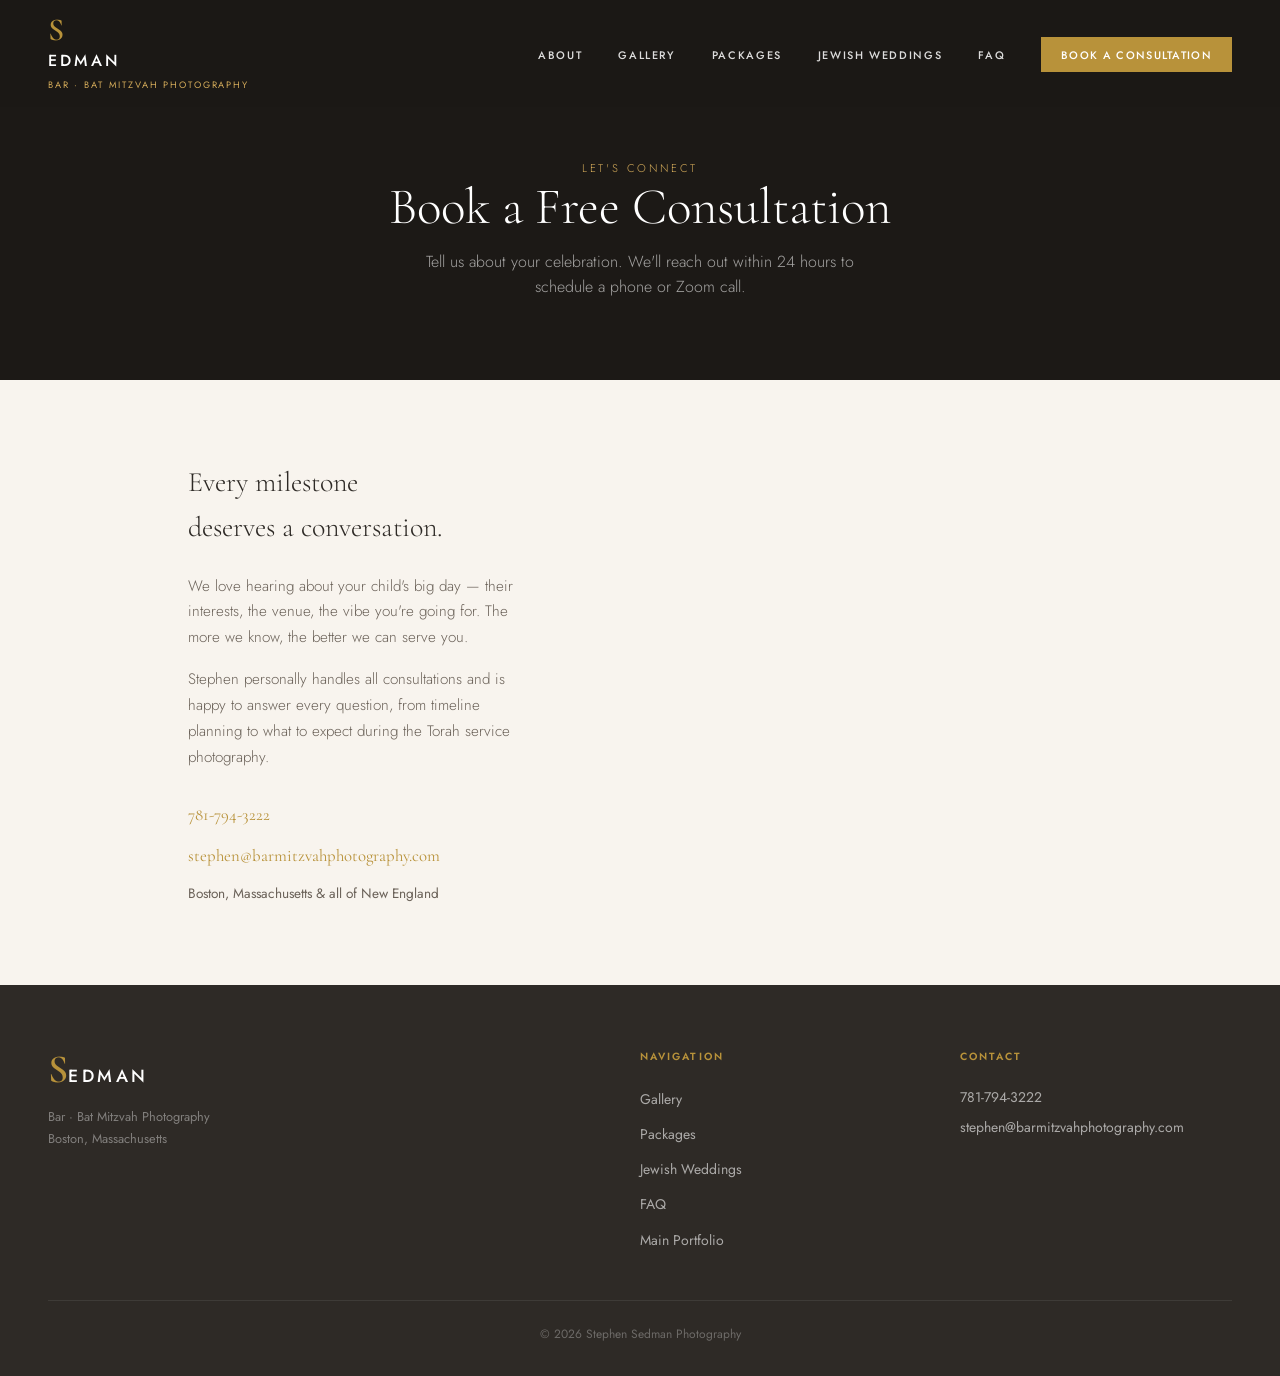
==== contact.html @ 59e9eb28 "Initial site" ====
<!DOCTYPE html>
<html lang="en">
<head>
  <meta charset="UTF-8" />
  <meta name="viewport" content="width=device-width, initial-scale=1.0" />
  <title>Book a Consultation | Sedman Bar Mitzvah Photography</title>
  <link rel="preconnect" href="https://fonts.googleapis.com" />
  <link rel="preconnect" href="https://fonts.gstatic.com" crossorigin />
  <link href="https://fonts.googleapis.com/css2?family=Cormorant+Garamond:ital,wght@0,300;0,400;0,600;1,300;1,400&family=Jost:wght@300;400;500;600&display=swap" rel="stylesheet" />
  <link rel="stylesheet" href="styles/main.css" />
  <style>
    .page-hero{background:var(--charcoal);padding:10rem 3rem 5rem;text-align:center}
    .page-hero .section-eyebrow{color:var(--gold-light)}
    .page-hero .section-title{color:var(--white);margin-bottom:.75rem}
    .page-hero p{color:rgba(255,255,255,.6);font-weight:300;max-width:50ch;margin:0 auto}
    .contact-body{max-width:1000px;margin:5rem auto;padding:0 3rem;display:grid;grid-template-columns:1fr 1.5fr;gap:5rem;align-items:start}
    .contact-info h3{font-family:var(--font-display);font-size:1.75rem;font-weight:300;margin-bottom:1.5rem}
    .contact-info p{color:var(--text-light);margin-bottom:1rem;line-height:1.7;font-size:.95rem;font-weight:300}
    .contact-detail{display:flex;flex-direction:column;gap:.85rem;margin-top:2rem}
    .contact-detail a{font-size:1.05rem;color:var(--gold);font-family:var(--font-display)}
    .honeybook-wrap{min-height:400px}
    @media(max-width:768px){.contact-body{grid-template-columns:1fr;padding:0 1.5rem}.page-hero{padding:8rem 1.5rem 4rem}}
  </style>
</head>
<body>
  <nav class="nav scrolled" id="nav">
    <a href="/" class="nav-logo">
      <span class="logo-s">S</span><span class="logo-text">EDMAN</span>
      <span class="logo-sub">BAR · BAT MITZVAH PHOTOGRAPHY</span>
    </a>
    <button class="nav-toggle" id="navToggle"><span></span><span></span><span></span></button>
    <ul class="nav-links" id="navLinks">
      <li><a href="/#about">About</a></li>
      <li><a href="gallery.html">Gallery</a></li>
      <li><a href="packages.html">Packages</a></li>
      <li><a href="jewish-weddings.html">Jewish Weddings</a></li>
      <li><a href="faq.html">FAQ</a></li>
      <li><a href="contact.html" class="nav-cta">Book a Consultation</a></li>
    </ul>
  </nav>
  <section class="page-hero">
    <p class="section-eyebrow">Let's Connect</p>
    <h1 class="section-title">Book a Free Consultation</h1>
    <p>Tell us about your celebration. We'll reach out within 24 hours to schedule a phone or Zoom call.</p>
  </section>
  <section class="contact-body">
    <div class="contact-info">
      <h3>Every milestone<br />deserves a conversation.</h3>
      <p>We love hearing about your child's big day — their interests, the venue, the vibe you're going for. The more we know, the better we can serve you.</p>
      <p>Stephen personally handles all consultations and is happy to answer every question, from timeline planning to what to expect during the Torah service photography.</p>
      <div class="contact-detail">
        <a href="tel:7817943222">781-794-3222</a>
        <a href="mailto:stephen@barmitzvahphotography.com">stephen@barmitzvahphotography.com</a>
        <span style="font-size:.85rem;color:var(--text-light)">Boston, Massachusetts &amp; all of New England</span>
      </div>
    </div>
    <div class="honeybook-wrap">
      <div class="hb-p-692e66d33b43d40007d39fa3-6"></div>
      <img height="1" width="1" style="display:none" src="https://www.honeybook.com/p.png?pid=692e66d33b43d40007d39fa3">
      <script>
        (function(h,b,s,n,i,p,e,t){h._HB_=h._HB_||{};h._HB_.pid=i;;;;t=b.createElement(s);t.type="text/javascript";t.async=!0;t.src=n;e=b.getElementsByTagName(s)[0];e.parentNode.insertBefore(t,e);})(window,document,"script","https://widget.honeybook.com/assets_users_production/websiteplacements/placement-controller.min.js","692e66d33b43d40007d39fa3");
      </script>
    </div>
  </section>
  <footer class="footer">
    <div class="footer-inner">
      <div class="footer-brand">
        <span class="logo-s">S</span><span class="logo-text">EDMAN</span>
        <p class="footer-tagline">Bar · Bat Mitzvah Photography<br />Boston, Massachusetts</p>
      </div>
      <div class="footer-links">
        <h4>Navigation</h4>
        <ul>
          <li><a href="gallery.html">Gallery</a></li>
          <li><a href="packages.html">Packages</a></li>
          <li><a href="jewish-weddings.html">Jewish Weddings</a></li>
          <li><a href="faq.html">FAQ</a></li>
          <li><a href="https://www.stephensedman.com" target="_blank">Main Portfolio</a></li>
        </ul>
      </div>
      <div class="footer-contact">
        <h4>Contact</h4>
        <p><a href="tel:7817943222">781-794-3222</a></p>
        <p><a href="mailto:stephen@barmitzvahphotography.com">stephen@barmitzvahphotography.com</a></p>
      </div>
    </div>
    <div class="footer-bottom">
      <p>© 2026 Stephen Sedman Photography</p>
    </div>
  </footer>
  <script src="scripts/main.js"></script>
</body>
</html>
---- styles/main.css ----
/* =============================================
   SEDMAN BAR MITZVAH PHOTOGRAPHY
   Aesthetic: Refined luxury editorial — warm cream,
   deep charcoal, gold accents, Cormorant Garamond
   ============================================= */

:root {
  --cream: #f8f4ee;
  --cream-dark: #ede7db;
  --charcoal: #1c1916;
  --charcoal-mid: #2e2a26;
  --charcoal-light: #4a453f;
  --gold: #b8923a;
  --gold-light: #d4ab5a;
  --gold-pale: #f0e0b8;
  --text: #2e2a26;
  --text-light: #6b6259;
  --white: #ffffff;
  --font-display: 'Cormorant Garamond', Georgia, serif;
  --font-body: 'Jost', system-ui, sans-serif;
  --max-w: 1280px;
  --radius: 2px;
  --transition: 0.35s cubic-bezier(0.25, 0.46, 0.45, 0.94);
}

*, *::before, *::after { box-sizing: border-box; margin: 0; padding: 0; }

html { scroll-behavior: smooth; font-size: 16px; }

body {
  font-family: var(--font-body);
  background: var(--cream);
  color: var(--text);
  overflow-x: hidden;
  line-height: 1.6;
}

img { display: block; max-width: 100%; }
a { color: inherit; text-decoration: none; }
ul { list-style: none; }

/* ---- TYPOGRAPHY ---- */
.section-eyebrow {
  font-family: var(--font-body);
  font-size: 0.7rem;
  font-weight: 600;
  letter-spacing: 0.25em;
  text-transform: uppercase;
  color: var(--gold);
  margin-bottom: 0.75rem;
}

.section-title {
  font-family: var(--font-display);
  font-size: clamp(2rem, 4vw, 3.5rem);
  font-weight: 300;
  line-height: 1.15;
  color: var(--charcoal);
  margin-bottom: 1.5rem;
}

.section-title em {
  font-style: italic;
  color: var(--gold);
}

/* ---- BUTTONS ---- */
.btn {
  display: inline-block;
  font-family: var(--font-body);
  font-size: 0.72rem;
  font-weight: 600;
  letter-spacing: 0.18em;
  text-transform: uppercase;
  padding: 0.9rem 2.25rem;
  border: 1.5px solid transparent;
  cursor: pointer;
  transition: var(--transition);
  text-align: center;
}

.btn-primary {
  background: var(--gold);
  color: var(--white);
  border-color: var(--gold);
}
.btn-primary:hover { background: var(--charcoal); border-color: var(--charcoal); }

.btn-ghost {
  background: transparent;
  color: var(--white);
  border-color: rgba(255,255,255,0.6);
}
.btn-ghost:hover { background: var(--white); color: var(--charcoal); border-color: var(--white); }

.btn-ghost-gold {
  background: transparent;
  color: var(--gold-light);
  border-color: var(--gold-light);
}
.btn-ghost-gold:hover { background: var(--gold-light); color: var(--charcoal); }

.btn-outline {
  background: transparent;
  color: var(--charcoal);
  border-color: var(--charcoal);
}
.btn-outline:hover { background: var(--charcoal); color: var(--white); }

.btn-outline-dark {
  background: transparent;
  color: var(--charcoal);
  border-color: var(--charcoal-light);
}
.btn-outline-dark:hover { background: var(--charcoal); color: var(--white); }

.btn-dark {
  background: var(--charcoal);
  color: var(--white);
  border-color: var(--charcoal);
}
.btn-dark:hover { background: var(--gold); border-color: var(--gold); }

.btn-large { padding: 1.1rem 3rem; font-size: 0.8rem; }

/* ---- NAV ---- */
.nav {
  position: fixed;
  top: 0; left: 0; right: 0;
  z-index: 1000;
  display: flex;
  align-items: center;
  justify-content: space-between;
  padding: 1.25rem 3rem;
  background: transparent;
  transition: background 0.4s ease, padding 0.3s ease;
}

.nav.scrolled {
  background: rgba(28, 25, 22, 0.97);
  backdrop-filter: blur(8px);
  padding: 0.9rem 3rem;
}

.nav-logo {
  display: flex;
  align-items: baseline;
  gap: 0.4rem;
  flex-direction: column;
}

.logo-s {
  font-family: var(--font-display);
  font-size: 2rem;
  font-weight: 600;
  color: var(--gold);
  line-height: 1;
  display: inline;
}

.logo-text {
  font-family: var(--font-body);
  font-size: 1rem;
  font-weight: 500;
  letter-spacing: 0.2em;
  color: var(--white);
  line-height: 1;
}

.logo-sub {
  display: block;
  font-size: 0.58rem;
  letter-spacing: 0.2em;
  color: var(--gold-light);
  text-transform: uppercase;
  font-family: var(--font-body);
  font-weight: 400;
  margin-top: 0.15rem;
}

.nav-links {
  display: flex;
  align-items: center;
  gap: 2.25rem;
}

.nav-links a {
  font-size: 0.68rem;
  font-weight: 500;
  letter-spacing: 0.15em;
  text-transform: uppercase;
  color: rgba(255,255,255,0.85);
  transition: color 0.2s;
}

.nav-links a:hover { color: var(--gold-light); }

.nav-links .nav-cta {
  background: var(--gold);
  color: var(--white);
  padding: 0.6rem 1.25rem;
  letter-spacing: 0.12em;
}
.nav-links .nav-cta:hover { background: var(--gold-light); color: var(--charcoal); }

.nav-toggle {
  display: none;
  flex-direction: column;
  gap: 5px;
  background: none;
  border: none;
  cursor: pointer;
  padding: 4px;
}
.nav-toggle span {
  display: block;
  width: 24px;
  height: 1.5px;
  background: var(--white);
  transition: var(--transition);
}

/* ---- HERO ---- */
.hero {
  position: relative;
  min-height: 100vh;
  display: flex;
  align-items: center;
  overflow: hidden;
}

.hero-bg {
  position: absolute;
  inset: 0;
}

.hero-img-placeholder {
  width: 100%;
  height: 100%;
  background: linear-gradient(135deg, #2a2018 0%, #4a3828 35%, #1c1612 100%);
  /* Replace this with: background-image: url('/images/hero.jpg'); background-size: cover; background-position: center; */
}

.hero-overlay {
  position: absolute;
  inset: 0;
  background: linear-gradient(
    to right,
    rgba(15, 12, 8, 0.75) 0%,
    rgba(15, 12, 8, 0.4) 60%,
    rgba(15, 12, 8, 0.1) 100%
  );
  z-index: 1;
}

.hero-content {
  position: relative;
  z-index: 2;
  max-width: var(--max-w);
  margin: 0 auto;
  padding: 0 3rem;
  padding-top: 8rem;
}

.hero-eyebrow {
  font-size: 0.68rem;
  letter-spacing: 0.3em;
  text-transform: uppercase;
  color: var(--gold-light);
  font-family: var(--font-body);
  font-weight: 500;
  margin-bottom: 1.25rem;
  opacity: 0;
  animation: fadeUp 0.8s 0.2s ease forwards;
}

.hero-headline {
  font-family: var(--font-display);
  font-size: clamp(2.75rem, 6vw, 5.5rem);
  font-weight: 300;
  line-height: 1.1;
  color: var(--white);
  margin-bottom: 1.5rem;
  max-width: 16ch;
  opacity: 0;
  animation: fadeUp 0.8s 0.4s ease forwards;
}

.hero-headline em {
  font-style: italic;
  color: var(--gold-light);
}

.hero-sub {
  font-size: 1.05rem;
  color: rgba(255,255,255,0.8);
  max-width: 46ch;
  line-height: 1.7;
  margin-bottom: 2.5rem;
  font-weight: 300;
  opacity: 0;
  animation: fadeUp 0.8s 0.6s ease forwards;
}

.hero-ctas {
  display: flex;
  gap: 1rem;
  flex-wrap: wrap;
  opacity: 0;
  animation: fadeUp 0.8s 0.8s ease forwards;
}

.hero-scroll {
  position: absolute;
  bottom: 2.5rem;
  left: 50%;
  transform: translateX(-50%);
  z-index: 2;
  display: flex;
  flex-direction: column;
  align-items: center;
  gap: 0.5rem;
  color: rgba(255,255,255,0.5);
  font-size: 0.6rem;
  letter-spacing: 0.2em;
  text-transform: uppercase;
}

.hero-scroll-line {
  width: 1px;
  height: 48px;
  background: linear-gradient(to bottom, rgba(255,255,255,0.5), transparent);
  animation: scrollPulse 2s ease infinite;
}

@keyframes fadeUp {
  from { opacity: 0; transform: translateY(24px); }
  to   { opacity: 1; transform: translateY(0); }
}

@keyframes scrollPulse {
  0%, 100% { opacity: 0.5; transform: scaleY(1); }
  50% { opacity: 1; transform: scaleY(0.7); }
}

/* ---- STATS ---- */
.stats {
  background: var(--charcoal);
  padding: 3.5rem 3rem;
}

.stats-grid {
  max-width: var(--max-w);
  margin: 0 auto;
  display: grid;
  grid-template-columns: repeat(4, 1fr);
  gap: 2rem;
  text-align: center;
}

.stat-num {
  display: block;
  font-family: var(--font-display);
  font-size: clamp(2.5rem, 4vw, 3.75rem);
  font-weight: 300;
  color: var(--gold-light);
  line-height: 1;
  margin-bottom: 0.4rem;
}

.stat-num sup {
  font-size: 0.5em;
  vertical-align: super;
}

.stat-label {
  display: block;
  font-size: 0.68rem;
  letter-spacing: 0.18em;
  text-transform: uppercase;
  color: rgba(255,255,255,0.5);
  font-weight: 400;
}

/* ---- ABOUT ---- */
.about {
  display: grid;
  grid-template-columns: 1fr 1fr;
  gap: 0;
  max-width: var(--max-w);
  margin: 6rem auto;
  padding: 0 3rem;
  align-items: center;
  gap: 5rem;
}

.about-img-box {
  position: relative;
}

.about-img-placeholder {
  width: 100%;
  aspect-ratio: 3/4;
  background: linear-gradient(135deg, var(--cream-dark) 0%, var(--charcoal-light) 100%);
  /* Replace with: background-image: url('/images/stephen.jpg'); background-size: cover; */
}

.about-img-accent {
  position: absolute;
  bottom: -1.5rem;
  right: -1.5rem;
  width: 60%;
  height: 60%;
  border: 2px solid var(--gold);
  z-index: -1;
}

.about-body {
  font-size: 1.05rem;
  line-height: 1.8;
  color: var(--text-light);
  margin-bottom: 1.25rem;
  font-weight: 300;
}

.about-credentials {
  margin: 2rem 0;
  display: flex;
  flex-direction: column;
  gap: 0.75rem;
}

.credential {
  display: flex;
  align-items: flex-start;
  gap: 0.75rem;
  font-size: 0.9rem;
  color: var(--text-light);
}

.cred-icon {
  color: var(--gold);
  flex-shrink: 0;
  margin-top: 0.1rem;
}

/* ---- GALLERY PREVIEW ---- */
.gallery-preview {
  background: var(--charcoal-mid);
  padding: 6rem 3rem;
}

.gallery-header {
  text-align: center;
  margin-bottom: 3rem;
}

.gallery-header .section-title { color: var(--white); }
.gallery-header .section-eyebrow { color: var(--gold-light); }

.gallery-grid {
  max-width: var(--max-w);
  margin: 0 auto;
  display: grid;
  grid-template-columns: repeat(3, 1fr);
  grid-template-rows: 280px 280px;
  gap: 8px;
}

.gallery-cell {
  position: relative;
  overflow: hidden;
  cursor: pointer;
}

.gallery-cell.tall { grid-row: span 2; }
.gallery-cell.wide { grid-column: span 2; }

.gallery-placeholder {
  width: 100%;
  height: 100%;
  background: linear-gradient(135deg, #3a3028 0%, #5a4a38 50%, #2a2018 100%);
  transition: transform 0.6s ease;
  /* Replace with actual photo background images */
}

.gallery-cell:hover .gallery-placeholder { transform: scale(1.04); }

.gallery-caption {
  position: absolute;
  bottom: 0; left: 0; right: 0;
  padding: 1.5rem 1rem 1rem;
  background: linear-gradient(transparent, rgba(0,0,0,0.7));
  color: var(--white);
  font-family: var(--font-display);
  font-size: 1.1rem;
  font-style: italic;
  font-weight: 300;
  opacity: 0;
  transform: translateY(8px);
  transition: var(--transition);
}

.gallery-cell:hover .gallery-caption { opacity: 1; transform: translateY(0); }

.gallery-footer {
  text-align: center;
  margin-top: 2.5rem;
}
.gallery-footer .btn-outline { color: var(--white); border-color: rgba(255,255,255,0.5); }
.gallery-footer .btn-outline:hover { background: var(--white); color: var(--charcoal); }

/* ---- COVERAGE ---- */
.coverage {
  padding: 6rem 3rem;
  max-width: var(--max-w);
  margin: 0 auto;
}

.coverage-intro {
  text-align: center;
  margin-bottom: 4rem;
}

.coverage-grid {
  display: grid;
  grid-template-columns: repeat(3, 1fr);
  gap: 3rem 4rem;
}

.coverage-item { position: relative; }

.coverage-num {
  font-family: var(--font-display);
  font-size: 3.5rem;
  font-weight: 300;
  color: var(--gold-pale);
  line-height: 1;
  margin-bottom: 0.5rem;
}

.coverage-item h3 {
  font-family: var(--font-display);
  font-size: 1.4rem;
  font-weight: 400;
  color: var(--charcoal);
  margin-bottom: 0.75rem;
}

.coverage-item p {
  font-size: 0.9rem;
  line-height: 1.8;
  color: var(--text-light);
  font-weight: 300;
}

/* ---- TESTIMONIALS ---- */
.testimonials {
  background: var(--cream-dark);
  padding: 6rem 3rem;
}

.testimonials-inner {
  max-width: var(--max-w);
  margin: 0 auto;
  text-align: center;
}

.testimonials-grid {
  display: grid;
  grid-template-columns: 2fr 1fr 1fr;
  grid-template-rows: auto auto;
  gap: 1.5rem;
  margin-top: 3rem;
  text-align: left;
}

.testimonial {
  background: var(--white);
  padding: 2.25rem;
  border-top: 2px solid var(--gold);
}

.testimonial.featured {
  grid-row: span 2;
  background: var(--charcoal);
  border-top: 2px solid var(--gold);
}

.testimonial p {
  font-family: var(--font-display);
  font-size: 1.15rem;
  font-weight: 300;
  font-style: italic;
  line-height: 1.7;
  color: var(--text);
  margin-bottom: 1.25rem;
}

.testimonial.featured p { color: var(--cream); font-size: 1.3rem; }

.testimonial footer {
  font-size: 0.72rem;
  letter-spacing: 0.15em;
  text-transform: uppercase;
  color: var(--gold);
  font-family: var(--font-body);
  font-weight: 500;
  font-style: normal;
}

/* ---- PACKAGES TEASER ---- */
.packages-teaser {
  padding: 6rem 3rem;
  max-width: var(--max-w);
  margin: 0 auto;
}

.packages-intro {
  text-align: center;
  margin-bottom: 3.5rem;
}

.packages-intro p {
  max-width: 55ch;
  margin: 0 auto;
  color: var(--text-light);
  line-height: 1.7;
}

.packages-cards {
  display: grid;
  grid-template-columns: repeat(3, 1fr);
  gap: 1.5rem;
}

.package-card {
  padding: 2.5rem 2rem;
  border: 1px solid var(--cream-dark);
  position: relative;
  transition: var(--transition);
}

.package-card:hover { border-color: var(--gold); transform: translateY(-4px); }

.package-card.featured {
  background: var(--charcoal);
  border-color: var(--gold);
  transform: scale(1.03);
}

.package-card.featured:hover { transform: scale(1.03) translateY(-4px); }

.pkg-badge {
  position: absolute;
  top: -1px; left: 50%; transform: translateX(-50%);
  background: var(--gold);
  color: var(--white);
  font-size: 0.6rem;
  letter-spacing: 0.15em;
  text-transform: uppercase;
  padding: 0.3rem 1rem;
  font-family: var(--font-body);
  font-weight: 600;
}

.pkg-label {
  font-family: var(--font-display);
  font-size: 1.6rem;
  font-weight: 400;
  color: var(--charcoal);
  margin-bottom: 0.25rem;
}

.package-card.featured .pkg-label { color: var(--white); }

.pkg-hours {
  font-size: 0.75rem;
  letter-spacing: 0.18em;
  text-transform: uppercase;
  color: var(--gold);
  margin-bottom: 1.75rem;
  font-weight: 500;
}

.pkg-features {
  margin-bottom: 2rem;
  display: flex;
  flex-direction: column;
  gap: 0.75rem;
}

.pkg-features li {
  font-size: 0.875rem;
  color: var(--text-light);
  padding-left: 1.25rem;
  position: relative;
  line-height: 1.5;
}

.package-card.featured .pkg-features li { color: rgba(255,255,255,0.7); }

.pkg-features li::before {
  content: '—';
  position: absolute;
  left: 0;
  color: var(--gold);
  font-size: 0.75rem;
}

/* ---- JEWISH WEDDINGS CTA ---- */
.jewish-weddings-cta {
  background: linear-gradient(135deg, var(--charcoal) 0%, #3a2a18 100%);
  padding: 6rem 3rem;
  text-align: center;
  position: relative;
  overflow: hidden;
}

.jewish-weddings-cta::before {
  content: '✡';
  position: absolute;
  top: 50%;
  left: 50%;
  transform: translate(-50%, -50%);
  font-size: 18rem;
  color: rgba(255,255,255,0.025);
  pointer-events: none;
}

.jw-content {
  position: relative;
  z-index: 1;
  max-width: 55ch;
  margin: 0 auto;
}

.jw-content h2 {
  font-family: var(--font-display);
  font-size: clamp(2rem, 4vw, 3rem);
  font-weight: 300;
  color: var(--white);
  margin-bottom: 1.25rem;
}

.jw-content p {
  color: rgba(255,255,255,0.7);
  line-height: 1.7;
  margin-bottom: 2rem;
  font-weight: 300;
}

/* ---- PROCESS ---- */
.process {
  padding: 6rem 3rem;
  background: var(--cream);
  border-top: 1px solid var(--cream-dark);
}

.process-intro {
  text-align: center;
  margin-bottom: 4rem;
}

.process-steps {
  max-width: 900px;
  margin: 0 auto;
  display: flex;
  align-items: flex-start;
  gap: 0;
}

.process-step {
  flex: 1;
  text-align: center;
  padding: 0 1.5rem;
}

.step-num {
  width: 52px;
  height: 52px;
  border-radius: 50%;
  border: 1.5px solid var(--gold);
  display: flex;
  align-items: center;
  justify-content: center;
  font-family: var(--font-display);
  font-size: 1.4rem;
  font-weight: 300;
  color: var(--gold);
  margin: 0 auto 1.25rem;
}

.process-step h3 {
  font-family: var(--font-display);
  font-size: 1.25rem;
  font-weight: 400;
  color: var(--charcoal);
  margin-bottom: 0.75rem;
}

.process-step p {
  font-size: 0.875rem;
  color: var(--text-light);
  line-height: 1.7;
  font-weight: 300;
}

.process-line {
  flex-shrink: 0;
  width: 60px;
  height: 1px;
  background: var(--gold-pale);
  margin-top: 26px; /* aligns with center of circle */
  align-self: flex-start;
}

/* ---- FINAL CTA ---- */
.final-cta {
  background: var(--charcoal);
  padding: 7rem 3rem;
  text-align: center;
}

.final-cta h2 {
  font-family: var(--font-display);
  font-size: clamp(1.8rem, 3.5vw, 3rem);
  font-weight: 300;
  color: var(--white);
  max-width: 22ch;
  margin: 0 auto 1rem;
  line-height: 1.3;
}

.final-cta h2 em { font-style: italic; color: var(--gold-light); }

.final-cta p {
  color: rgba(255,255,255,0.6);
  margin-bottom: 2.5rem;
  font-weight: 300;
}

.final-contact-info {
  margin-top: 1.75rem;
  display: flex;
  justify-content: center;
  gap: 1rem;
  align-items: center;
  font-size: 0.85rem;
  color: rgba(255,255,255,0.5);
}

.final-contact-info a { color: var(--gold-light); }
.final-contact-info a:hover { color: var(--white); }

/* ---- FOOTER ---- */
.footer {
  background: var(--charcoal-mid);
  color: rgba(255,255,255,0.6);
  padding: 4rem 3rem 2rem;
}

.footer-inner {
  max-width: var(--max-w);
  margin: 0 auto;
  display: grid;
  grid-template-columns: 2fr 1fr 1fr;
  gap: 3rem;
  margin-bottom: 3rem;
}

.footer-brand .logo-s { font-size: 2.5rem; }
.footer-brand .logo-text { font-size: 1.1rem; }

.footer-tagline {
  margin-top: 1rem;
  font-size: 0.8rem;
  line-height: 1.7;
  color: rgba(255,255,255,0.4);
}

.footer h4 {
  font-size: 0.65rem;
  letter-spacing: 0.2em;
  text-transform: uppercase;
  color: var(--gold);
  margin-bottom: 1.25rem;
  font-family: var(--font-body);
  font-weight: 600;
}

.footer-links ul { display: flex; flex-direction: column; gap: 0.6rem; }
.footer-links a { font-size: 0.875rem; transition: color 0.2s; }
.footer-links a:hover { color: var(--gold-light); }

.footer-contact p { font-size: 0.875rem; margin-bottom: 0.5rem; }
.footer-contact a { transition: color 0.2s; }
.footer-contact a:hover { color: var(--gold-light); }

.footer-social {
  display: flex;
  gap: 0.75rem;
  margin-top: 1rem;
}

.footer-social a {
  font-size: 0.65rem;
  letter-spacing: 0.15em;
  border: 1px solid rgba(255,255,255,0.2);
  padding: 0.4rem 0.75rem;
  transition: var(--transition);
}

.footer-social a:hover {
  border-color: var(--gold);
  color: var(--gold-light);
}

.footer-bottom {
  max-width: var(--max-w);
  margin: 0 auto;
  border-top: 1px solid rgba(255,255,255,0.08);
  padding-top: 1.5rem;
  font-size: 0.75rem;
  color: rgba(255,255,255,0.3);
  display: flex;
  justify-content: center;
}

.footer-bottom a { transition: color 0.2s; }
.footer-bottom a:hover { color: var(--gold-light); }

/* ---- RESPONSIVE ---- */
@media (max-width: 1024px) {
  .about { grid-template-columns: 1fr; gap: 3rem; }
  .about-img-box { max-width: 480px; }
  .testimonials-grid { grid-template-columns: 1fr 1fr; }
  .testimonial.featured { grid-column: span 2; grid-row: span 1; }
  .packages-cards { gap: 1rem; }
  .package-card.featured { transform: none; }
  .package-card.featured:hover { transform: translateY(-4px); }
  .footer-inner { grid-template-columns: 1fr 1fr; }
  .footer-brand { grid-column: span 2; }
}

@media (max-width: 768px) {
  .nav { padding: 1.25rem 1.5rem; }
  .nav.scrolled { padding: 0.9rem 1.5rem; }
  .nav-links { display: none; flex-direction: column; position: fixed; top: 0; right: 0; bottom: 0; width: 75vw; background: var(--charcoal); padding: 5rem 2rem 2rem; gap: 1.5rem; align-items: flex-start; transform: translateX(100%); transition: transform 0.35s ease; }
  .nav-links.open { display: flex; transform: translateX(0); }
  .nav-toggle { display: flex; }
  .hero-content { padding: 0 1.5rem; padding-top: 8rem; }
  .stats-grid { grid-template-columns: repeat(2, 1fr); }
  .about { padding: 0 1.5rem; }
  .gallery-grid { grid-template-columns: repeat(2, 1fr); grid-template-rows: auto; }
  .gallery-cell.tall { grid-row: span 1; }
  .gallery-cell.wide { grid-column: span 2; }
  .coverage { padding: 4rem 1.5rem; }
  .coverage-grid { grid-template-columns: 1fr 1fr; }
  .testimonials { padding: 4rem 1.5rem; }
  .testimonials-grid { grid-template-columns: 1fr; }
  .testimonial.featured { grid-column: span 1; }
  .packages-teaser { padding: 4rem 1.5rem; }
  .packages-cards { grid-template-columns: 1fr; }
  .process-steps { flex-direction: column; align-items: center; }
  .process-line { width: 1px; height: 40px; margin: 0; }
  .footer-inner { grid-template-columns: 1fr; }
  .footer-brand { grid-column: span 1; }
  .gallery-preview { padding: 4rem 1.5rem; }
  .jewish-weddings-cta { padding: 4rem 1.5rem; }
}
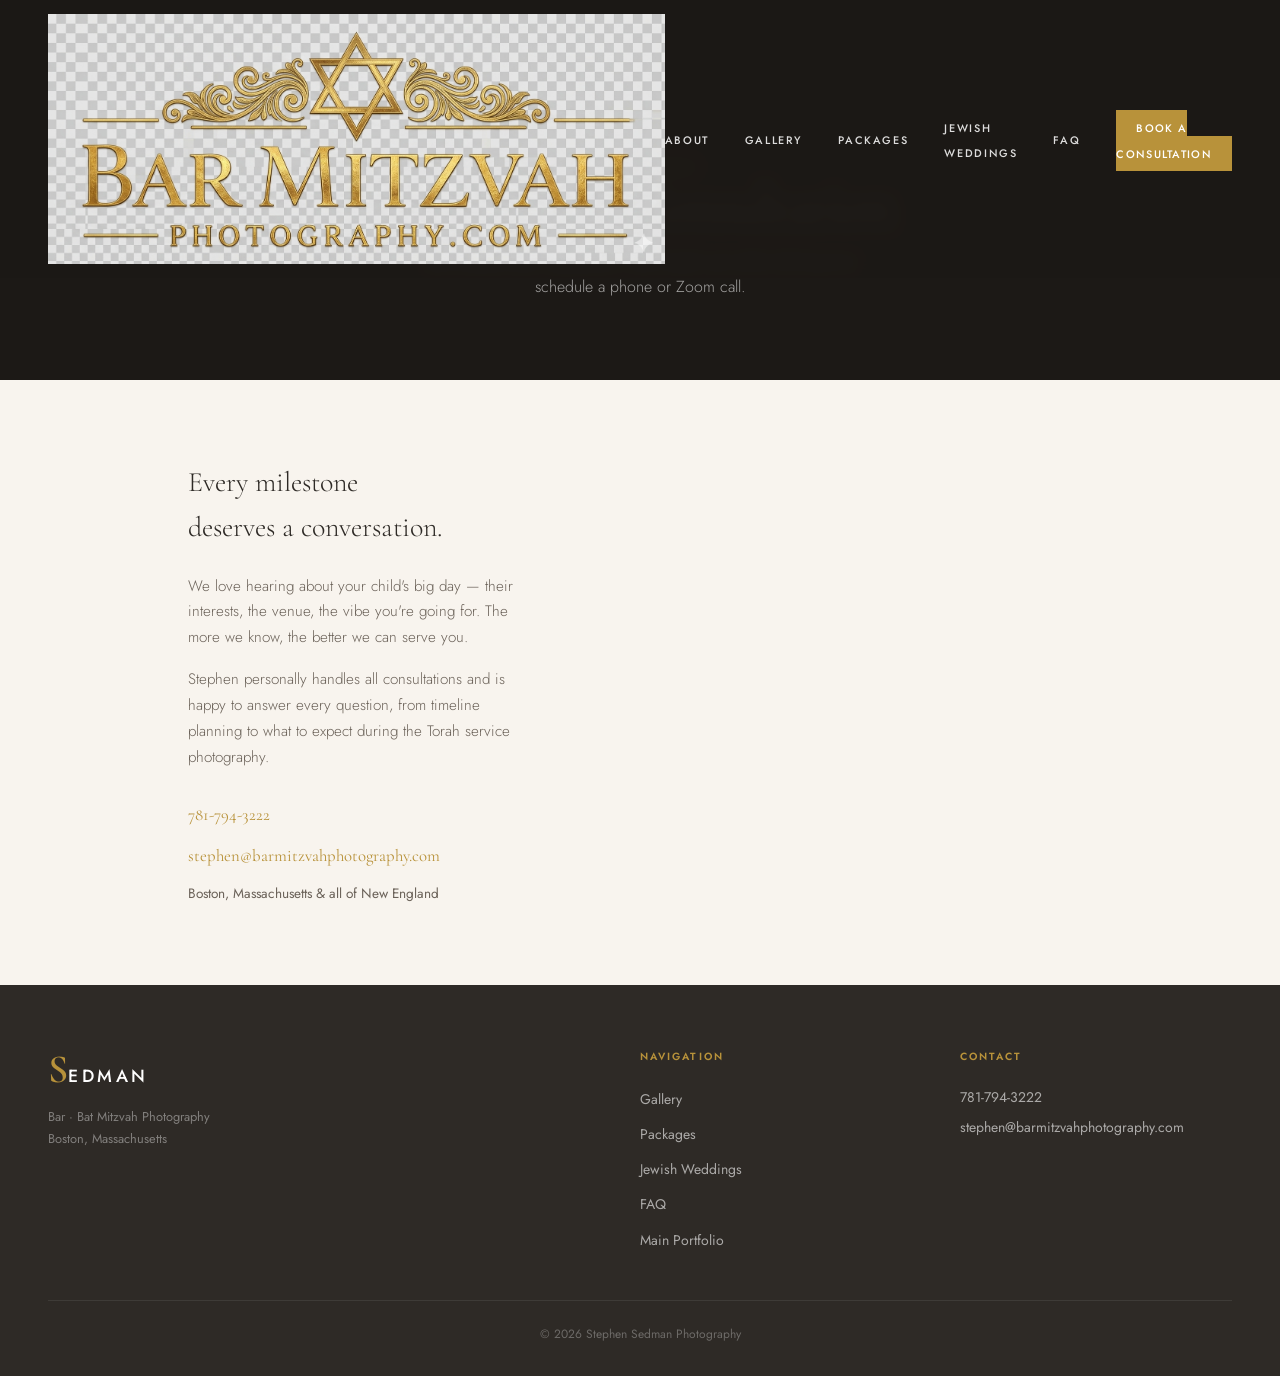
==== commit 119d8d0c: "Replace text logo with image logo in all pages" ====
--- a/contact.html
+++ b/contact.html
@@ -25,8 +25,7 @@
 <body>
   <nav class="nav scrolled" id="nav">
     <a href="/" class="nav-logo">
-      <span class="logo-s">S</span><span class="logo-text">EDMAN</span>
-      <span class="logo-sub">BAR · BAT MITZVAH PHOTOGRAPHY</span>
+      <img src="public/images/logo.png" alt="Bar Mitzvah Photography" class="nav-logo-img" />
     </a>
     <button class="nav-toggle" id="navToggle"><span></span><span></span><span></span></button>
     <ul class="nav-links" id="navLinks">
--- a/styles/main.css
+++ b/styles/main.css
@@ -237,8 +237,9 @@
 .hero-img-placeholder {
   width: 100%;
   height: 100%;
-  background: linear-gradient(135deg, #2a2018 0%, #4a3828 35%, #1c1612 100%);
-  /* Replace this with: background-image: url('/images/hero.jpg'); background-size: cover; background-position: center; */
+  background-image: url("public/images/hero.jpg");
+  background-size: cover;
+  background-position: center top;
 }
 
 .hero-overlay {
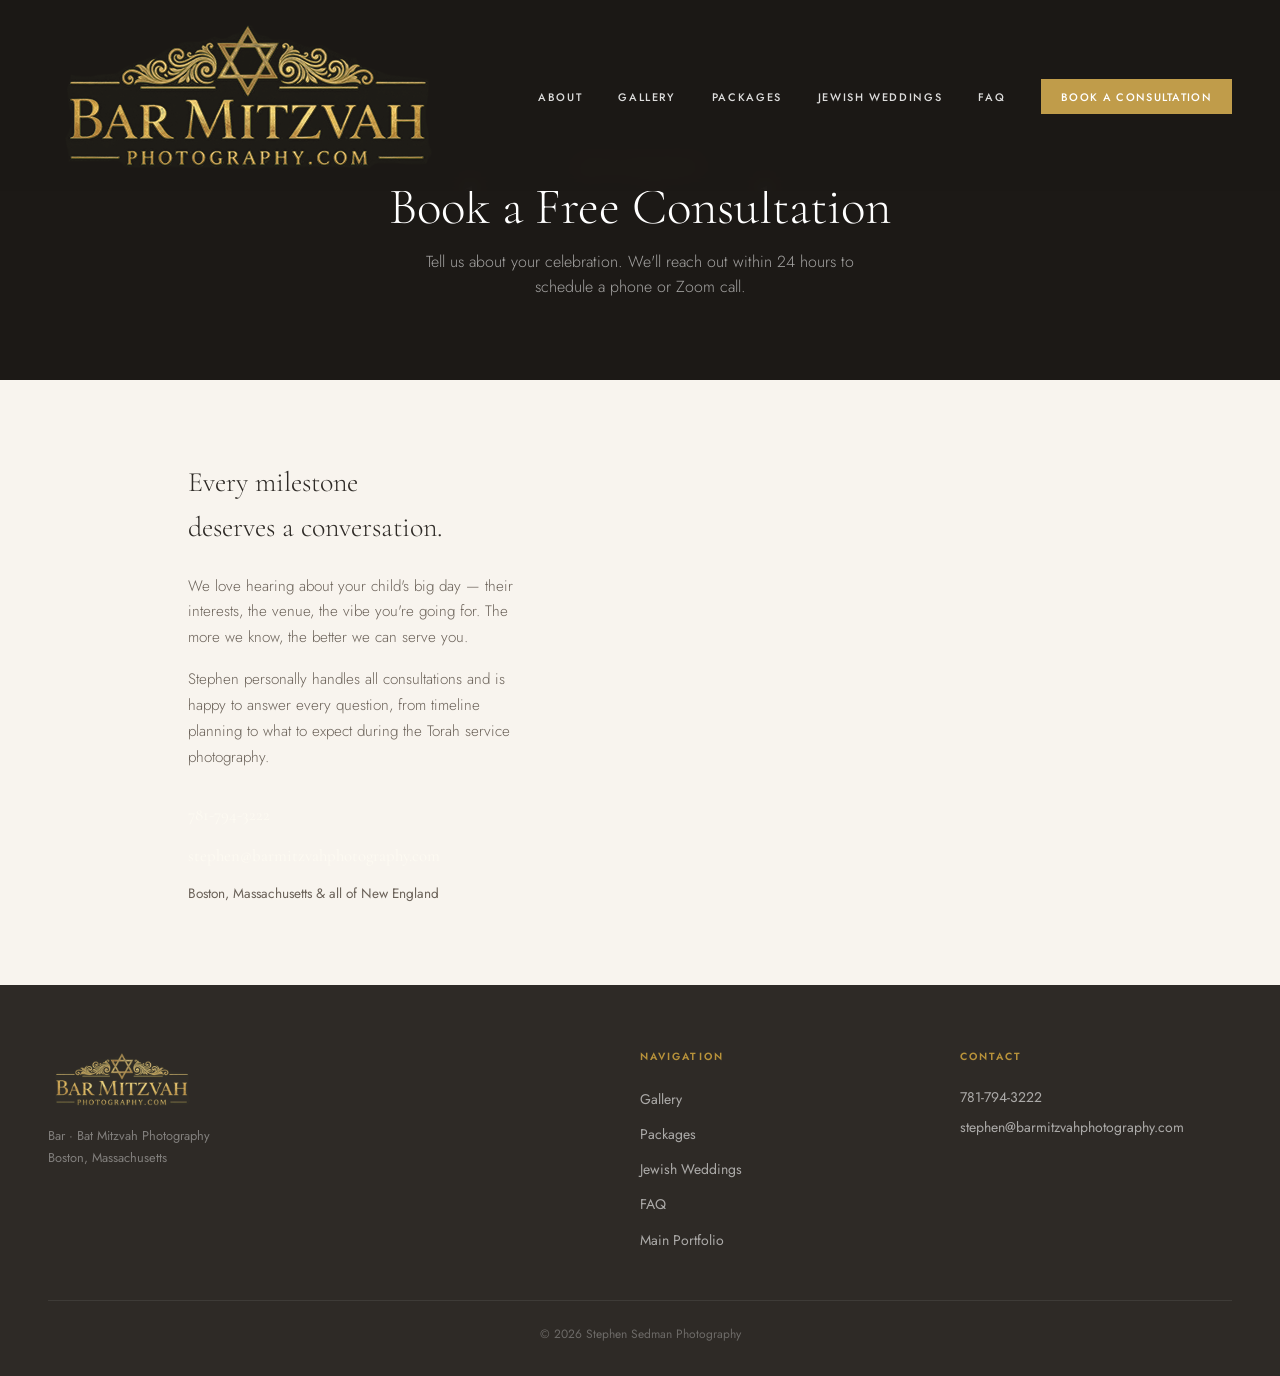
==== commit 8f75356e: "Replace footer text logo with image logo" ====
--- a/contact.html
+++ b/contact.html
@@ -64,7 +64,7 @@
   <footer class="footer">
     <div class="footer-inner">
       <div class="footer-brand">
-        <span class="logo-s">S</span><span class="logo-text">EDMAN</span>
+        <img src="public/images/logo.png" alt="Bar Mitzvah Photography" style="height:60px;width:auto;display:block;mix-blend-mode:screen;" />
         <p class="footer-tagline">Bar · Bat Mitzvah Photography<br />Boston, Massachusetts</p>
       </div>
       <div class="footer-links">
--- a/styles/main.css
+++ b/styles/main.css
@@ -36,7 +36,8 @@
 }
 
 img { display: block; max-width: 100%; }
-a { color: inherit; text-decoration: none; }
+a { color: inherit; text-decoration: none;   mix-blend-mode: screen;
+}
 ul { list-style: none; }
 
 /* ---- TYPOGRAPHY ---- */
